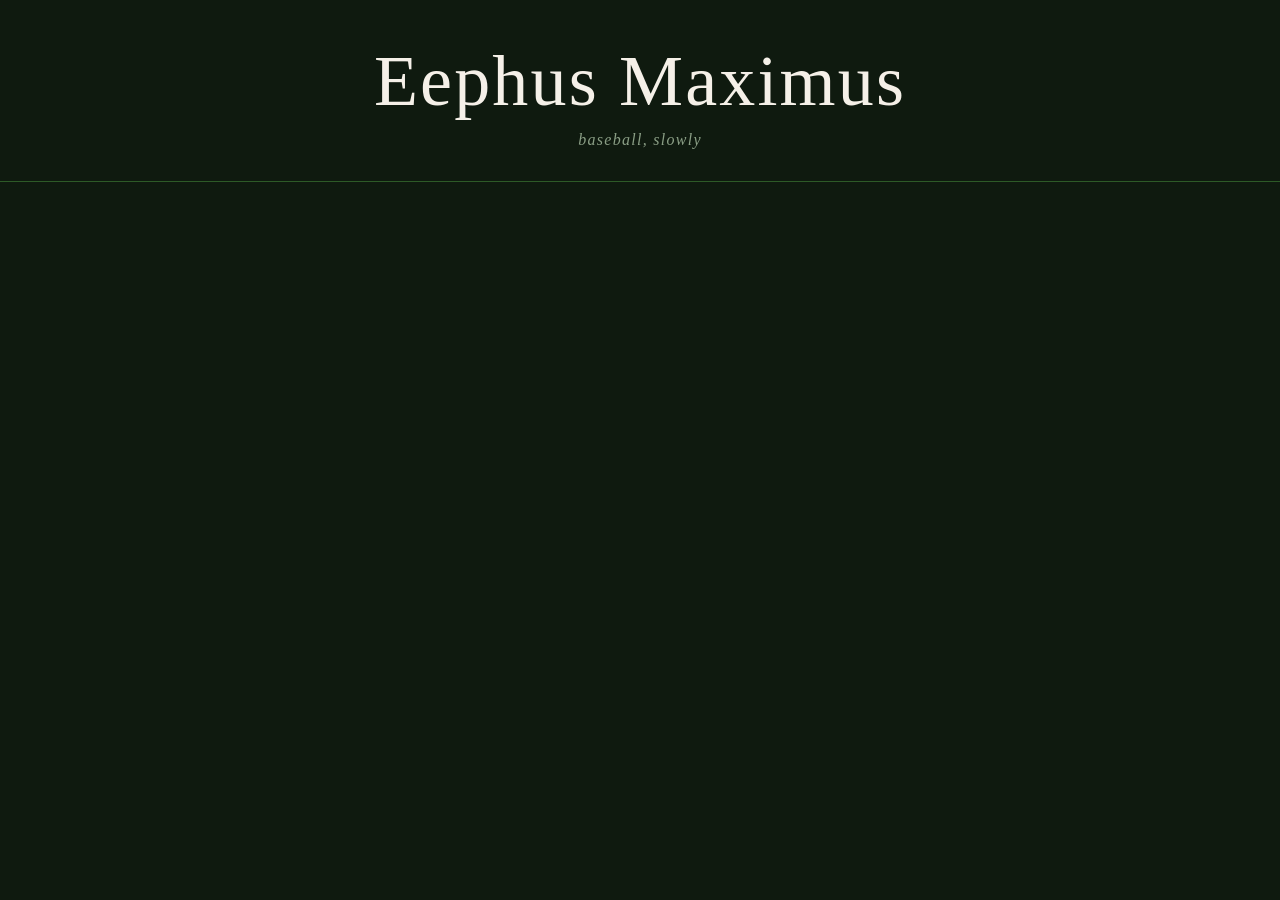
==== index.html @ 29cf14ea "Initial site — header only" ====
<!DOCTYPE html>
<html lang="en">
<head>
  <meta charset="UTF-8" />
  <meta name="viewport" content="width=device-width, initial-scale=1.0" />
  <title>Eephus Maximus</title>
  <link rel="stylesheet" href="style.css" />
</head>
<body>
  <header>
    <h1>Eephus Maximus</h1>
    <p class="tagline">baseball, slowly</p>
  </header>

  <main>
  </main>
</body>
</html>
---- style.css ----
*, *::before, *::after {
  box-sizing: border-box;
  margin: 0;
  padding: 0;
}

:root {
  --bg: #0f1a0f;
  --surface: #162116;
  --green: #2d5a27;
  --cream: #f5f0e8;
  --muted: #8a9e85;
  --accent: #c8a84b;
}

body {
  background-color: var(--bg);
  color: var(--cream);
  font-family: 'Georgia', serif;
  min-height: 100vh;
}

header {
  border-bottom: 1px solid var(--green);
  padding: 2.5rem 2rem 2rem;
  text-align: center;
}

header h1 {
  font-size: clamp(2.4rem, 6vw, 4.5rem);
  letter-spacing: 0.03em;
  color: var(--cream);
  font-weight: normal;
}

header h1 span {
  color: var(--accent);
}

.tagline {
  margin-top: 0.5rem;
  color: var(--muted);
  font-style: italic;
  font-size: 1rem;
  letter-spacing: 0.08em;
}

main {
  max-width: 800px;
  margin: 0 auto;
  padding: 3rem 2rem;
}
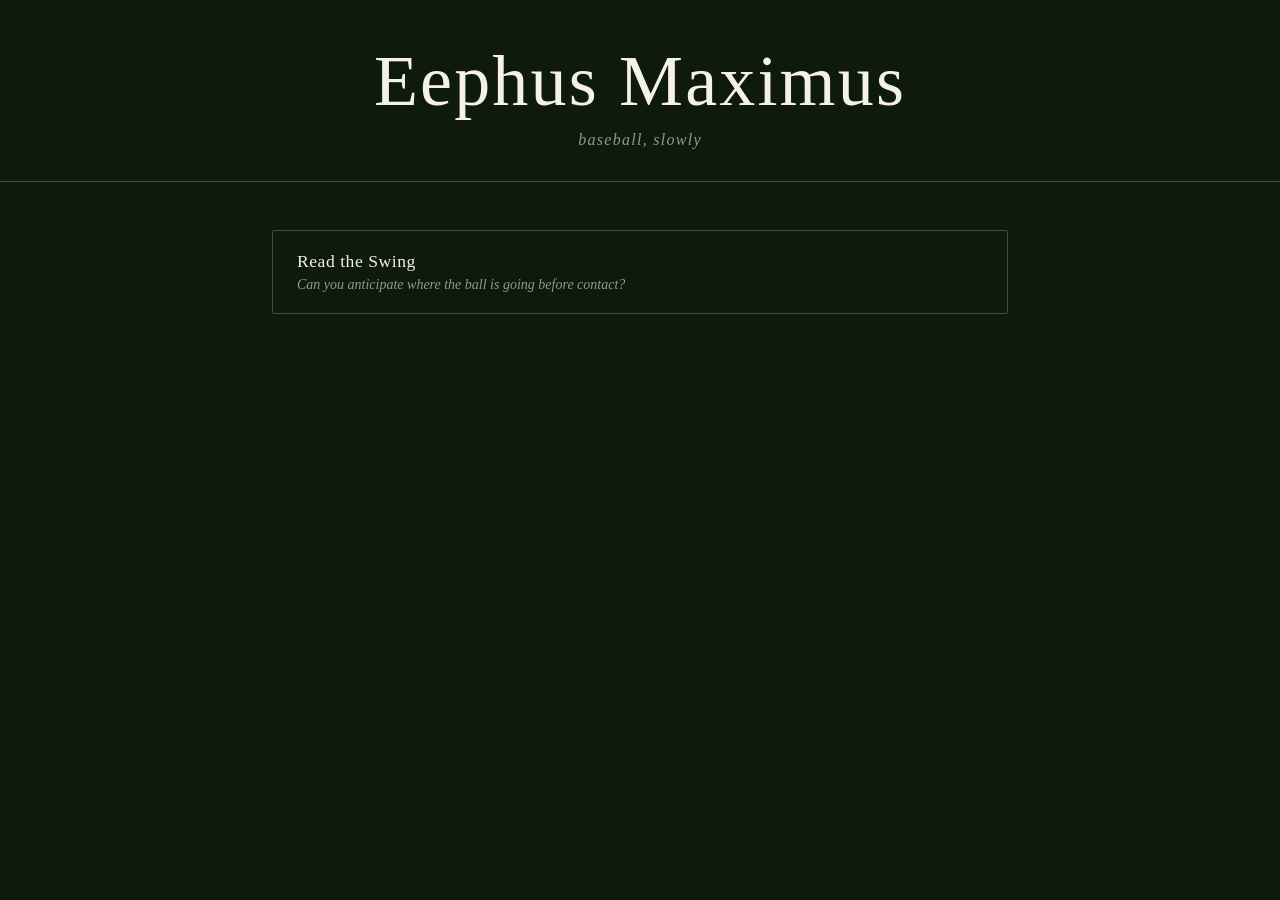
==== commit a37242fb: "Add Read the Swing anticipation game + data pipeline Statcast scraper fetches 25 plays (EV 90-100, L" ====
--- a/index.html
+++ b/index.html
@@ -13,6 +13,12 @@
   </header>
 
   <main>
+    <nav class="projects">
+      <a href="/anticipation/" class="project-card">
+        <span class="project-title">Read the Swing</span>
+        <span class="project-desc">Can you anticipate where the ball is going before contact?</span>
+      </a>
+    </nav>
   </main>
 </body>
 </html>
--- a/style.css
+++ b/style.css
@@ -50,3 +50,32 @@
   margin: 0 auto;
   padding: 3rem 2rem;
 }
+
+.projects {
+  display: flex;
+  flex-direction: column;
+  gap: 1rem;
+}
+
+.project-card {
+  display: flex;
+  flex-direction: column;
+  gap: 0.3rem;
+  padding: 1.25rem 1.5rem;
+  border: 1px solid var(--green);
+  border-radius: 2px;
+  text-decoration: none;
+  transition: background 0.12s;
+}
+.project-card:hover { background: var(--surface); }
+
+.project-title {
+  color: var(--cream);
+  font-size: 1.1rem;
+  letter-spacing: 0.03em;
+}
+.project-desc {
+  color: var(--muted);
+  font-style: italic;
+  font-size: 0.875rem;
+}
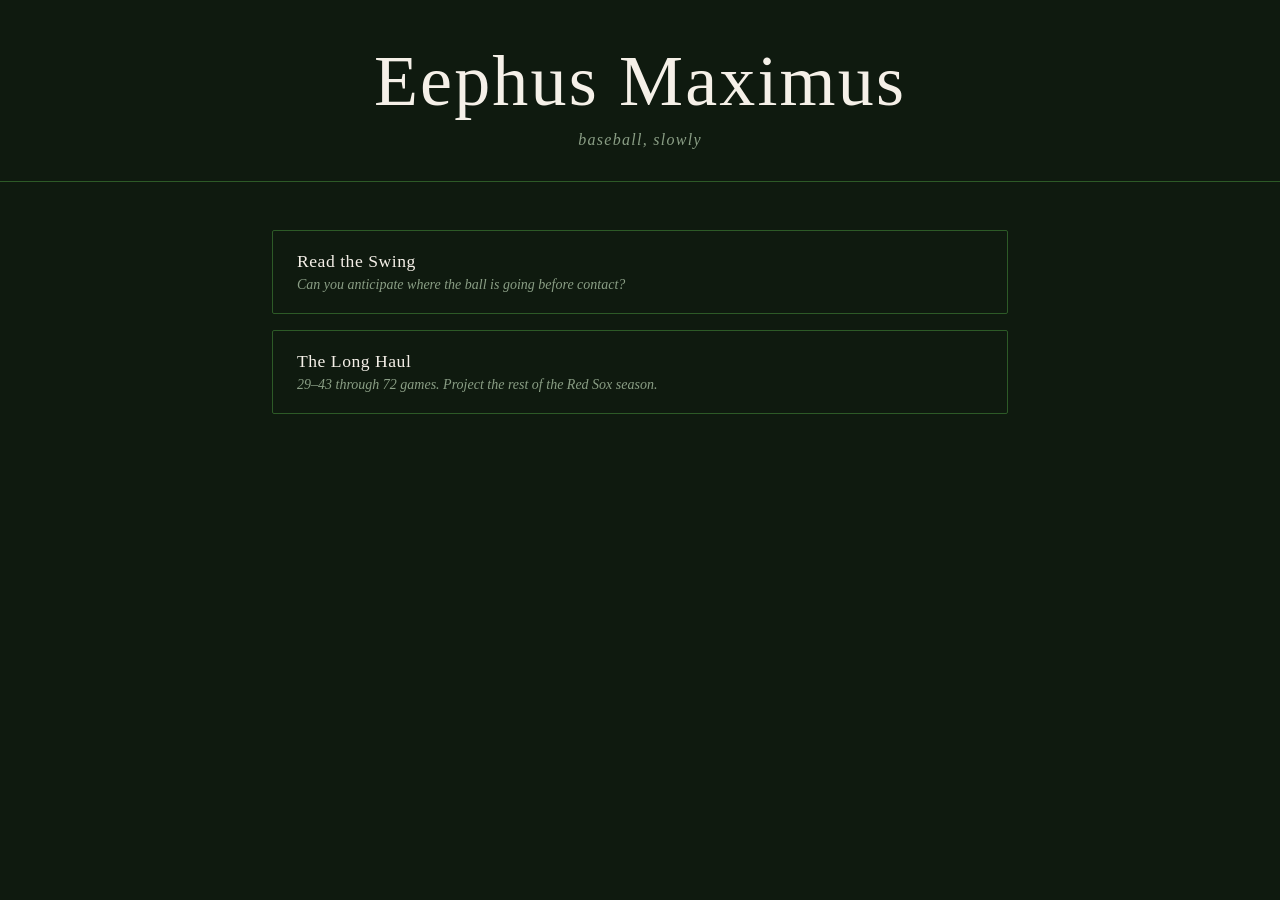
==== commit 210217e1: "Add The Long Haul (win-pace) projection page and link it from home Co-Authored-By: Claude Opus 5.5 <" ====
--- a/index.html
+++ b/index.html
@@ -18,6 +18,10 @@
         <span class="project-title">Read the Swing</span>
         <span class="project-desc">Can you anticipate where the ball is going before contact?</span>
       </a>
+      <a href="/win-pace/" class="project-card">
+        <span class="project-title">The Long Haul</span>
+        <span class="project-desc">29–43 through 72 games. Project the rest of the Red Sox season.</span>
+      </a>
     </nav>
   </main>
 </body>
